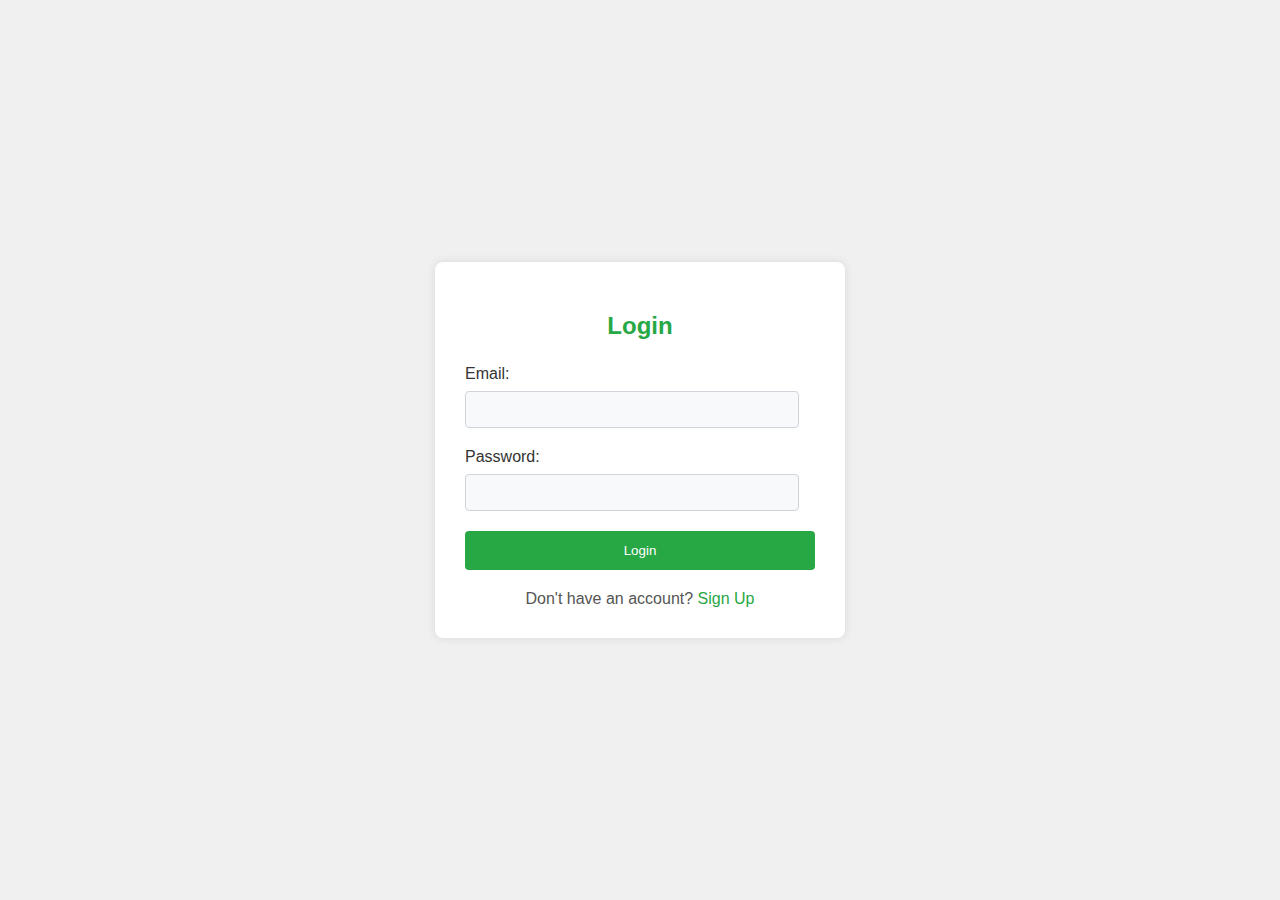
==== html/login.html @ faeb226e "fix source structure" ====
<!DOCTYPE html>
<html lang="en">
<head>
    <meta charset="UTF-8">
    <meta name="viewport" content="width=device-width, initial-scale=1.0">
    <title>Hotel Booking - Login/Sign Up</title>
    <link rel="stylesheet" href="../css/login.css">
</head>
<body>

    <div class="container">
        <div id="login-form">
            <h2>Login</h2>
            <form id="login-form-actual">
                <div class="form-group">
                    <label for="login-email">Email:</label>
                    <input type="email" id="login-email" name="login-email" required>
                </div>
                <div class="form-group">
                    <label for="login-password">Password:</label>
                    <input type="password" id="login-password" name="login-password" required>
                </div>
                <button type="submit">Login</button>
            </form>
            <div class="switch-form">
                Don't have an account? <a href="./signup.html" id="signup-link">Sign Up</a>
            </div>
        </div>
    </div>

</body>
</html>
---- css/login.css ----
/* styles.css */
body {
    font-family: sans-serif;
    background-color: #f0f0f0;
    display: flex;
    justify-content: center;
    align-items: center;
    min-height: 100vh;
    margin: 0;
}

.container {
    background-color: #ffffff;
    padding: 30px;
    border-radius: 8px;
    box-shadow: 0 0 10px rgba(0, 0, 0, 0.1);
    width: 350px;
}

h2 {
    text-align: center;
    color: #28a745;
    margin-bottom: 25px;
}

.form-group {
    margin-bottom: 20px;
}

label {
    display: block;
    margin-bottom: 8px;
    color: #333;
}

input[type="text"],
input[type="email"],
input[type="password"] {
    width: calc(100% - 16px);
    padding: 10px;
    border: 1px solid #ced4da;
    border-radius: 4px;
    box-sizing: border-box;
    background-color: #f8f9fa;
}

button {
    width: 100%;
    padding: 12px;
    background-color: #28a745;
    color: white;
    border: none;
    border-radius: 4px;
    cursor: pointer;
}

button:hover {
    background-color: #218838;
}

.switch-form {
    text-align: center;
    margin-top: 20px;
    color: #555;
}

.switch-form a {
    color: #28a745;
    text-decoration: none;
}

.switch-form a:hover {
    text-decoration: underline;
}
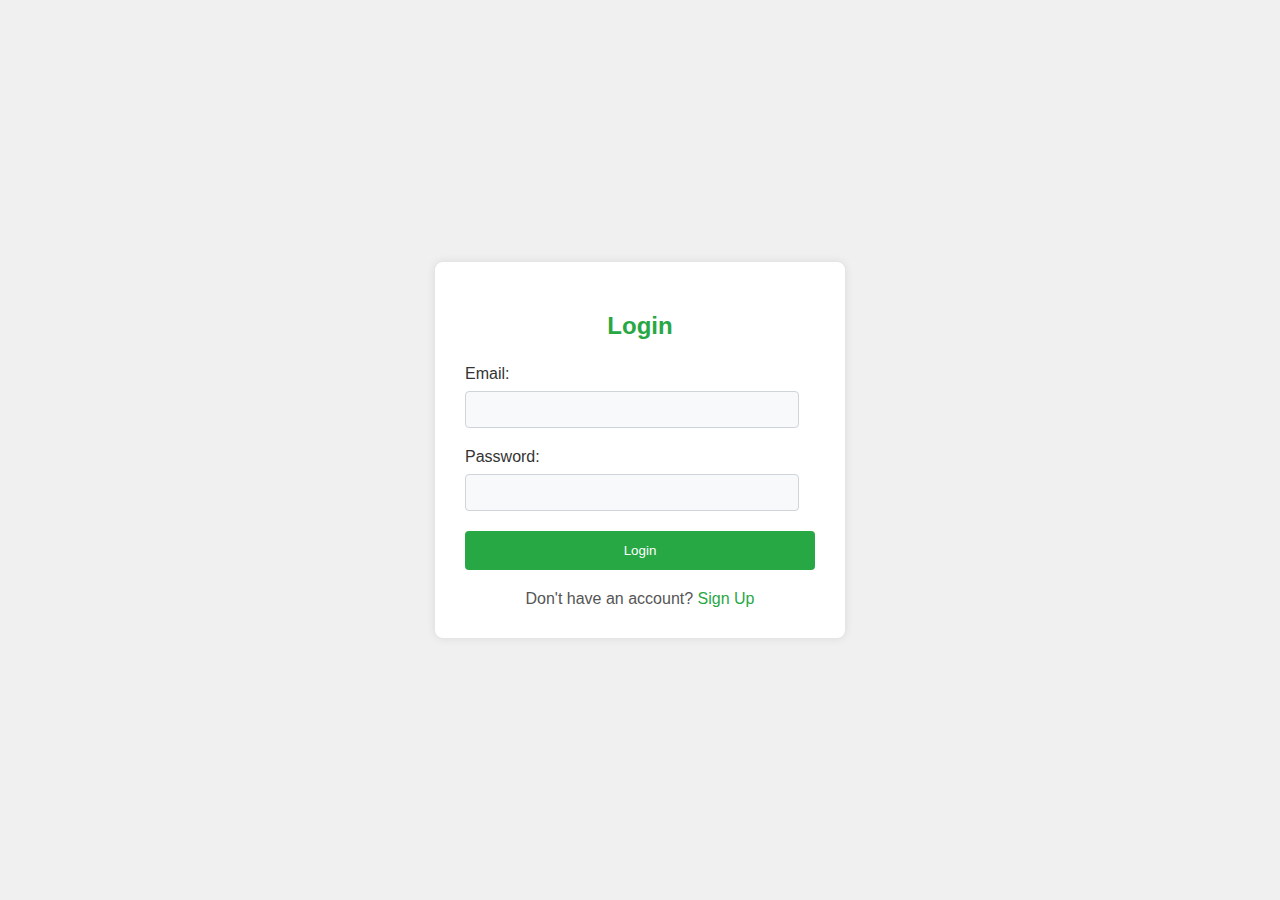
==== commit 6f9b8d75: "TRIPLIFY" ====
--- a/html/login.html
+++ b/html/login.html
@@ -20,7 +20,7 @@
                     <label for="login-password">Password:</label>
                     <input type="password" id="login-password" name="login-password" required>
                 </div>
-                <button type="submit">Login</button>
+                <button type="submit" id="login-btn">Login</button>
             </form>
             <div class="switch-form">
                 Don't have an account? <a href="./signup.html" id="signup-link">Sign Up</a>
@@ -28,5 +28,8 @@
         </div>
     </div>
 
+
+
+   <script src="../js/login.js"></script> 
 </body>
 </html>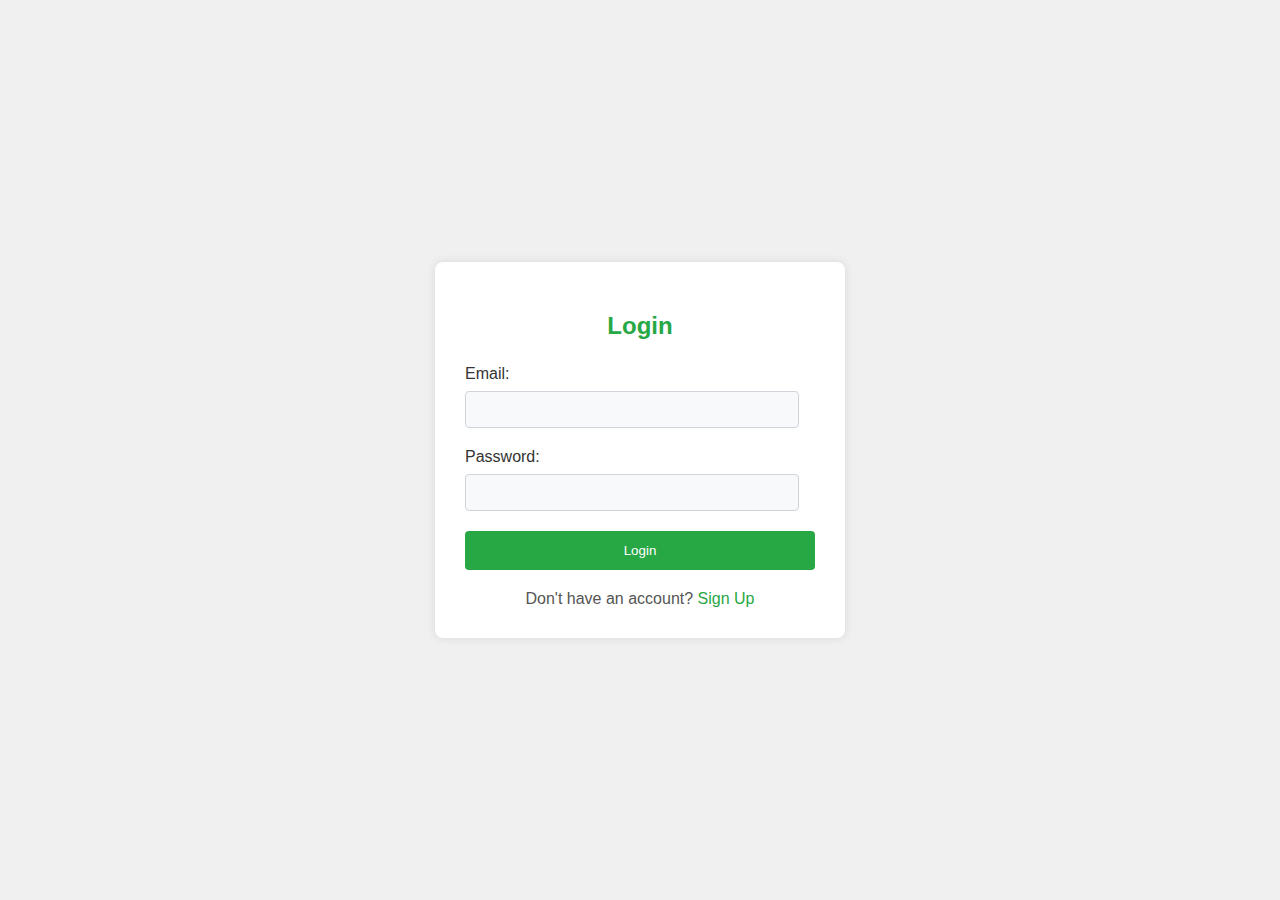
==== commit cbed784e: "completed js" ====
--- a/html/login.html
+++ b/html/login.html
@@ -1,35 +1,38 @@
 <!DOCTYPE html>
 <html lang="en">
-<head>
-    <meta charset="UTF-8">
-    <meta name="viewport" content="width=device-width, initial-scale=1.0">
+  <head>
+    <meta charset="UTF-8" />
+    <meta name="viewport" content="width=device-width, initial-scale=1.0" />
     <title>Hotel Booking - Login/Sign Up</title>
-    <link rel="stylesheet" href="../css/login.css">
-</head>
-<body>
-
+    <link rel="stylesheet" href="../css/login.css" />
+  </head>
+  <body>
     <div class="container">
-        <div id="login-form">
-            <h2>Login</h2>
-            <form id="login-form-actual">
-                <div class="form-group">
-                    <label for="login-email">Email:</label>
-                    <input type="email" id="login-email" name="login-email" required>
-                </div>
-                <div class="form-group">
-                    <label for="login-password">Password:</label>
-                    <input type="password" id="login-password" name="login-password" required>
-                </div>
-                <button type="submit" id="login-btn">Login</button>
-            </form>
-            <div class="switch-form">
-                Don't have an account? <a href="./signup.html" id="signup-link">Sign Up</a>
-            </div>
+      <div id="login-form">
+        <h2>Login</h2>
+        <form id="login-form-actual">
+          <div class="form-group">
+            <label for="login-email">Email:</label>
+            <input type="email" id="login-email" name="login-email" required />
+          </div>
+          <div class="form-group">
+            <label for="login-password">Password:</label>
+            <input
+              type="password"
+              id="login-password"
+              name="login-password"
+              required
+            />
+          </div>
+          <button type="submit" id="login-btn">Login</button>
+        </form>
+        <div class="switch-form">
+          Don't have an account?
+          <a href="./signup.html" id="signup-link">Sign Up</a>
         </div>
+      </div>
     </div>
 
-
-
-   <script src="../js/login.js"></script> 
-</body>
-</html>+    <script src="../js/login.js"></script>
+  </body>
+</html>
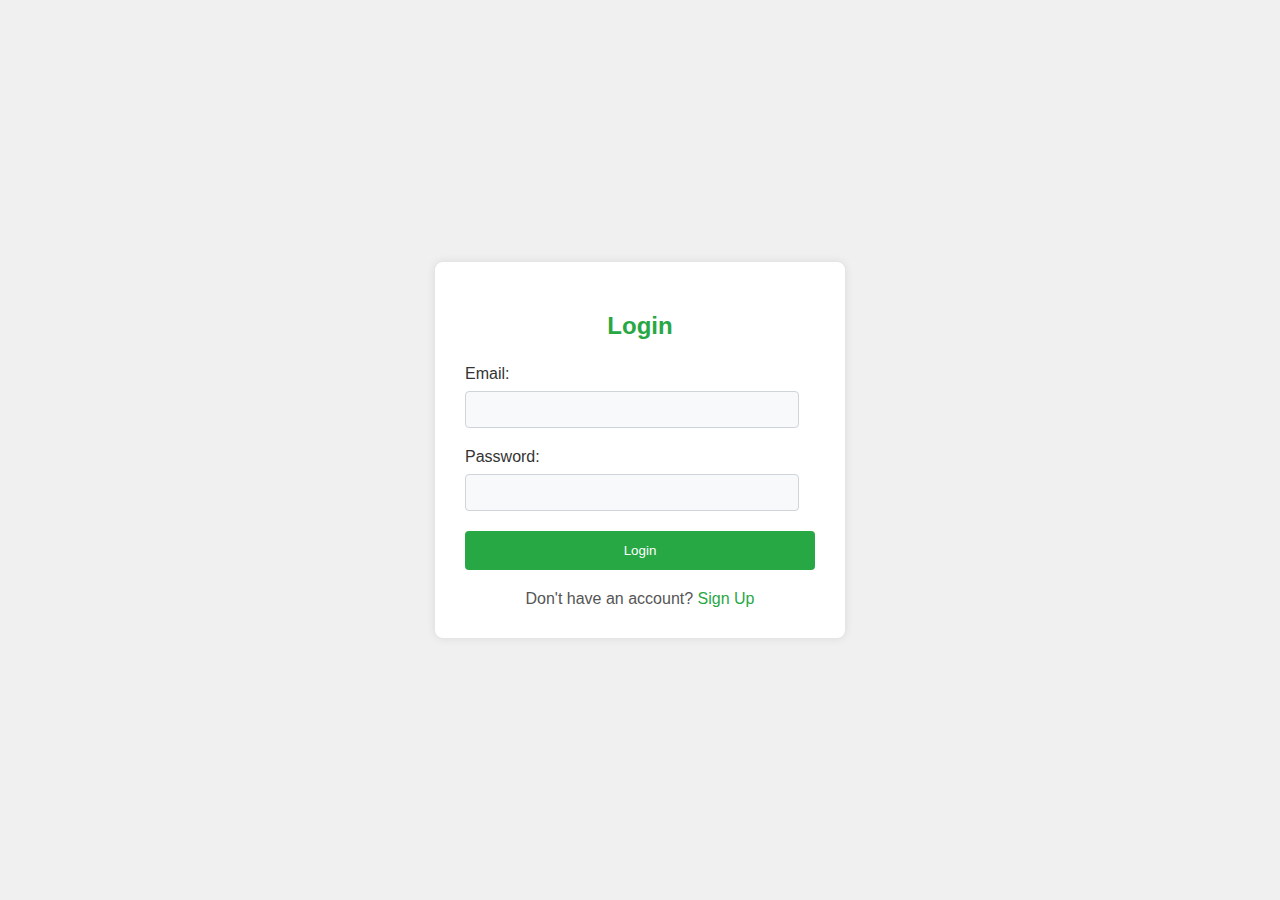
==== commit 5335881f: "Merge branch 'main' into main" ====
--- a/html/login.html
+++ b/html/login.html
@@ -35,4 +35,4 @@
 
     <script src="../js/login.js"></script>
   </body>
-</html>
+</html>